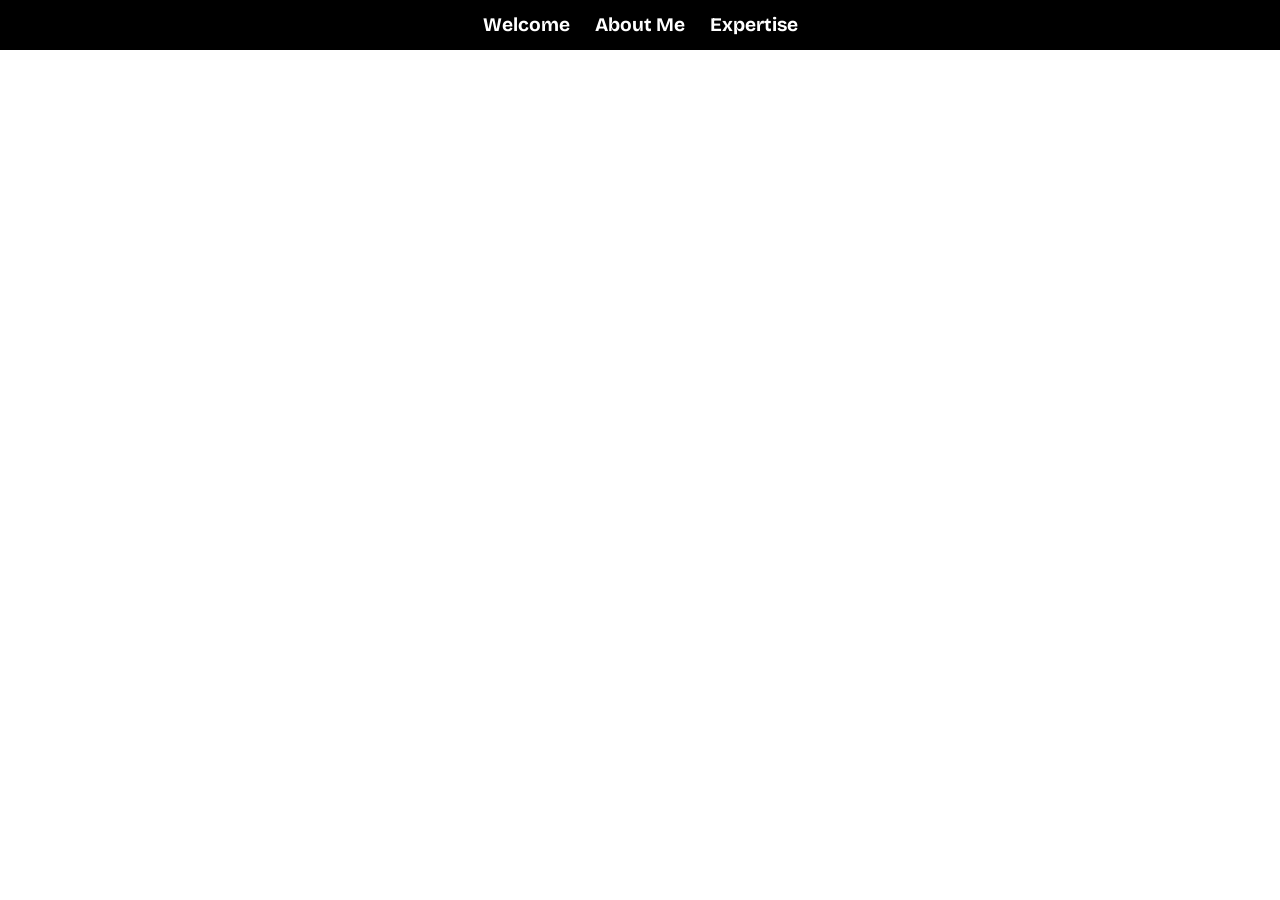
==== index.html @ 5cc89724 "Updated paths" ====
<!DOCTYPE html>
<html lang="en">

<head>
    <meta charset="UTF-8">
    <meta name="viewport" content="width=device-width, initial-scale=1.0">
    <link rel="stylesheet" href="./src/styles/main.css">
    <link rel="shortcut icon" href="./public/favicon.ico" type="image/x-icon">
    <title>myrasfy.dev</title>
</head>

<body>
    <header>
        <nav class="navbar">
            <ul>
                <li><a href="#welcome">Welcome</a></li>
                <li><a href="#aboutme">About Me</a></li>
                <li><a href="#expertise">Expertise</a></li>
            </ul>
        </nav>
    </header>
    <main>
        <section id="welcome">
        </section>
        <section id="aboutme">
        </section>
        <section id="expertise">
        </section>
    </main>
    <footer>
    </footer>
    <script src="./src/scripts/loadAnimation.js"></script>
</body>

</html>
---- src/styles/main.css ----
/* CSS RESET */

html,
body,
div,
span,
applet,
object,
iframe,
h1,
h2,
h3,
h4,
h5,
h6,
p,
blockquote,
pre,
a,
abbr,
acronym,
address,
big,
cite,
code,
del,
dfn,
em,
img,
ins,
kbd,
q,
s,
samp,
small,
strike,
strong,
sub,
sup,
tt,
var,
b,
u,
i,
center,
dl,
dt,
dd,
ol,
ul,
li,
fieldset,
form,
label,
legend,
table,
caption,
tbody,
tfoot,
thead,
tr,
th,
td,
article,
aside,
canvas,
details,
embed,
figure,
figcaption,
footer,
header,
hgroup,
menu,
nav,
output,
ruby,
section,
summary,
time,
mark,
audio,
video {
    margin: 0;
    padding: 0;
    border: 0;
    vertical-align: baseline;
    text-decoration: none;
}

article,
aside,
details,
figcaption,
figure,
footer,
header,
hgroup,
menu,
nav,
section {
    display: block;
}

body {
    line-height: 1;
}

ol,
ul {
    list-style: none;
}

blockquote,
q {
    quotes: none;
}

blockquote:before,
blockquote:after,
q:before,
q:after {
    content: '';
    content: none;
}

table {
    border-collapse: collapse;
    border-spacing: 0;
}

/* MY STYLE */

@font-face {
    font-family: "BricolageGrotesque";
    src: url("../fonts/bricolageGrotesque.ttf");
}

body {
    font-family: "BricolageGrotesque";
}

h1,
h2,
h3,
h4,
h5,
h6,
p {
    font-family: "BricolageGrotesque";
}

.navbar {
    background-color: #000000;
    width: 100%;
    height: 50px;
    display: flex;
    align-items: center;
    justify-content: center;
}

.navbar ul {
    display: flex;
    justify-content: center;
    gap: 25px;
    font-weight: 700;
    font-size: larger;
}

.navbar a {
    display: flex;
    align-items: center;
    height: 40px;
    color: #ffffff;
    border-radius: 3px;
    position: relative;
    z-index: 1;
    overflow: hidden;
}

.navbar a:hover {
    color: black;
}

.navbar a:after {
    content: "";
    background: white;
    position: absolute;
    z-index: -1;
    left: -20%;
    right: -20%;
    top: 0;
    bottom: 0;
    transform: skewX(-45deg) scale(0, 1);
    transition: all 0.5s;
}

.navbar a:hover:after {
    transform: skewX(-45deg) scale(1, 1);
    -webkit-transition: all 0.5s;
    transition: all 0.5s;
}
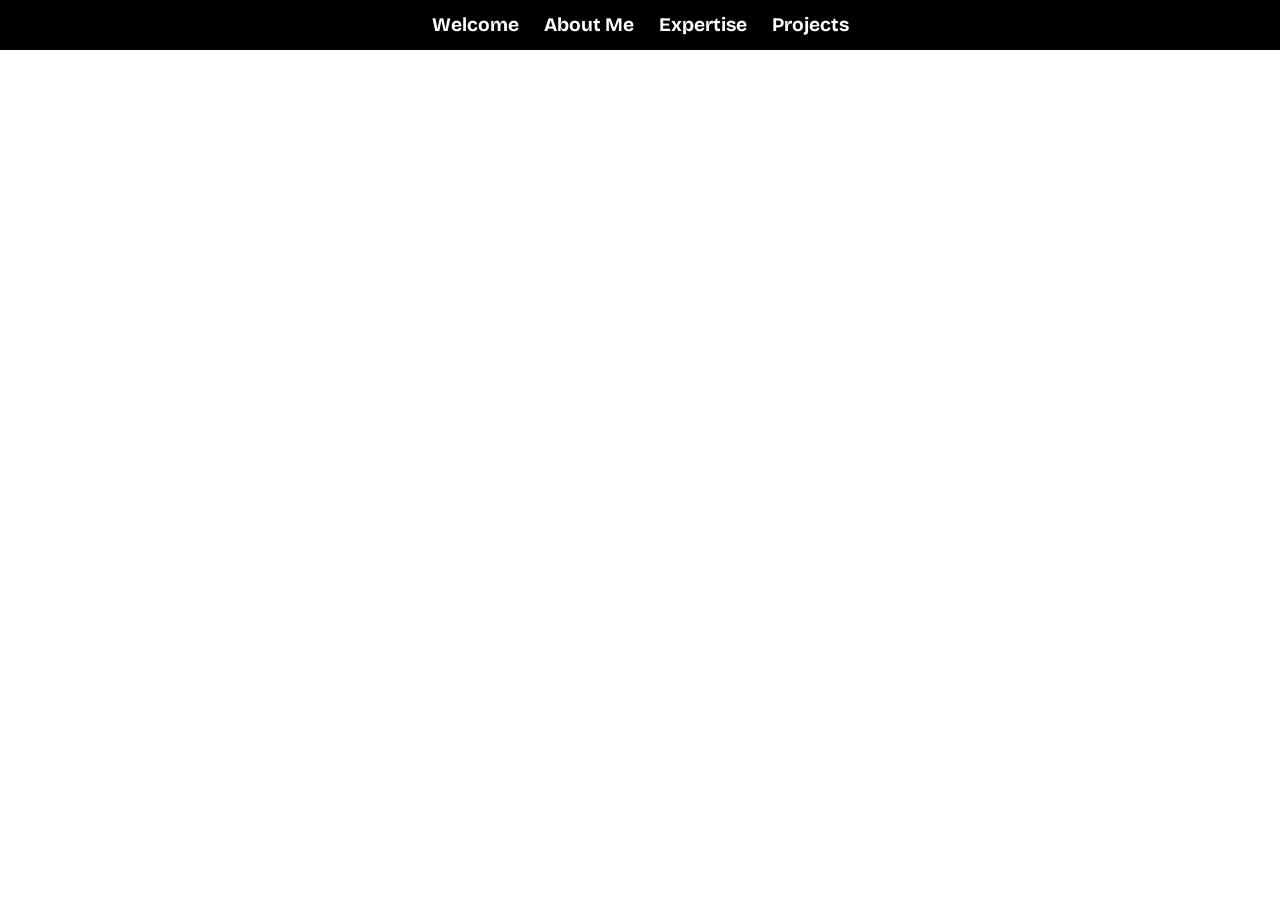
==== commit 5944d7a2: "Added projects" ====
--- a/index.html
+++ b/index.html
@@ -16,6 +16,7 @@
                 <li><a href="#welcome">Welcome</a></li>
                 <li><a href="#aboutme">About Me</a></li>
                 <li><a href="#expertise">Expertise</a></li>
+                <li><a href="#projects">Projects</a></li>
             </ul>
         </nav>
     </header>
@@ -26,6 +27,8 @@
         </section>
         <section id="expertise">
         </section>
+        <section id="#projects">
+        </section>
     </main>
     <footer>
     </footer>
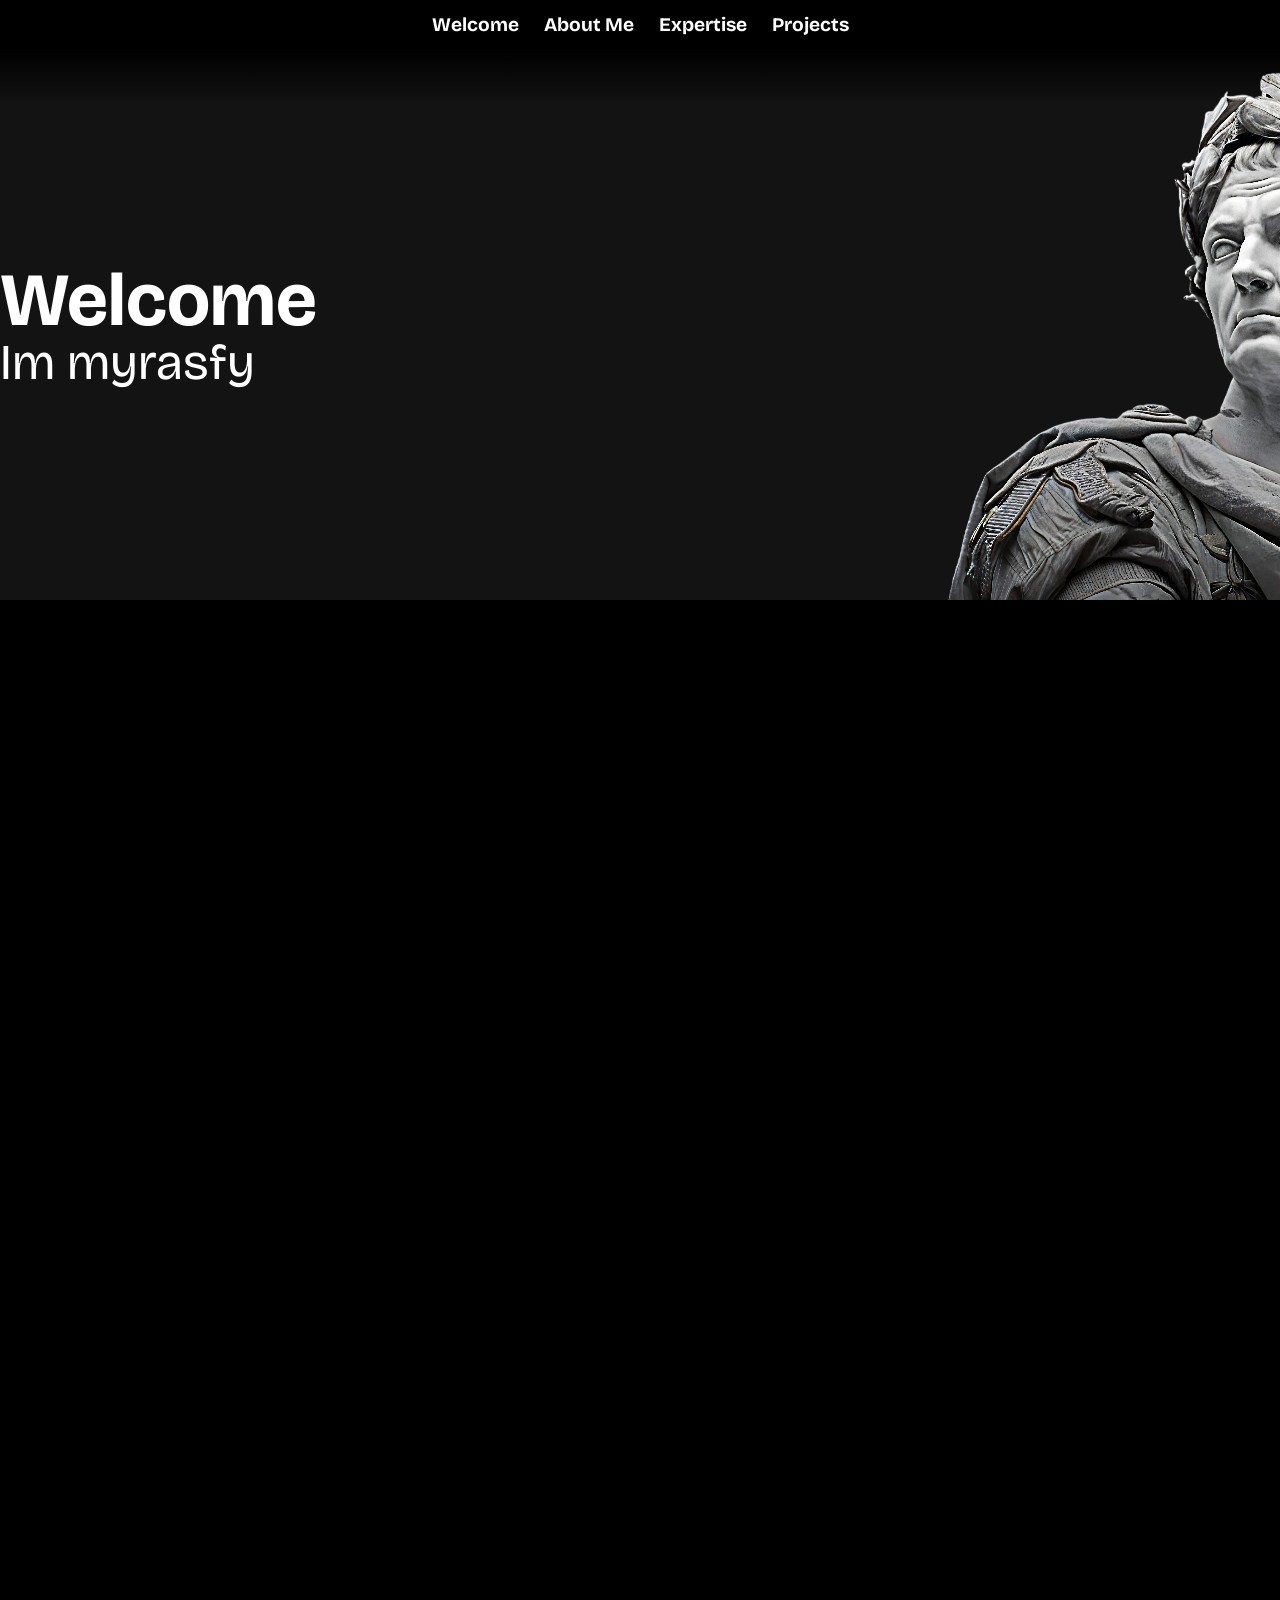
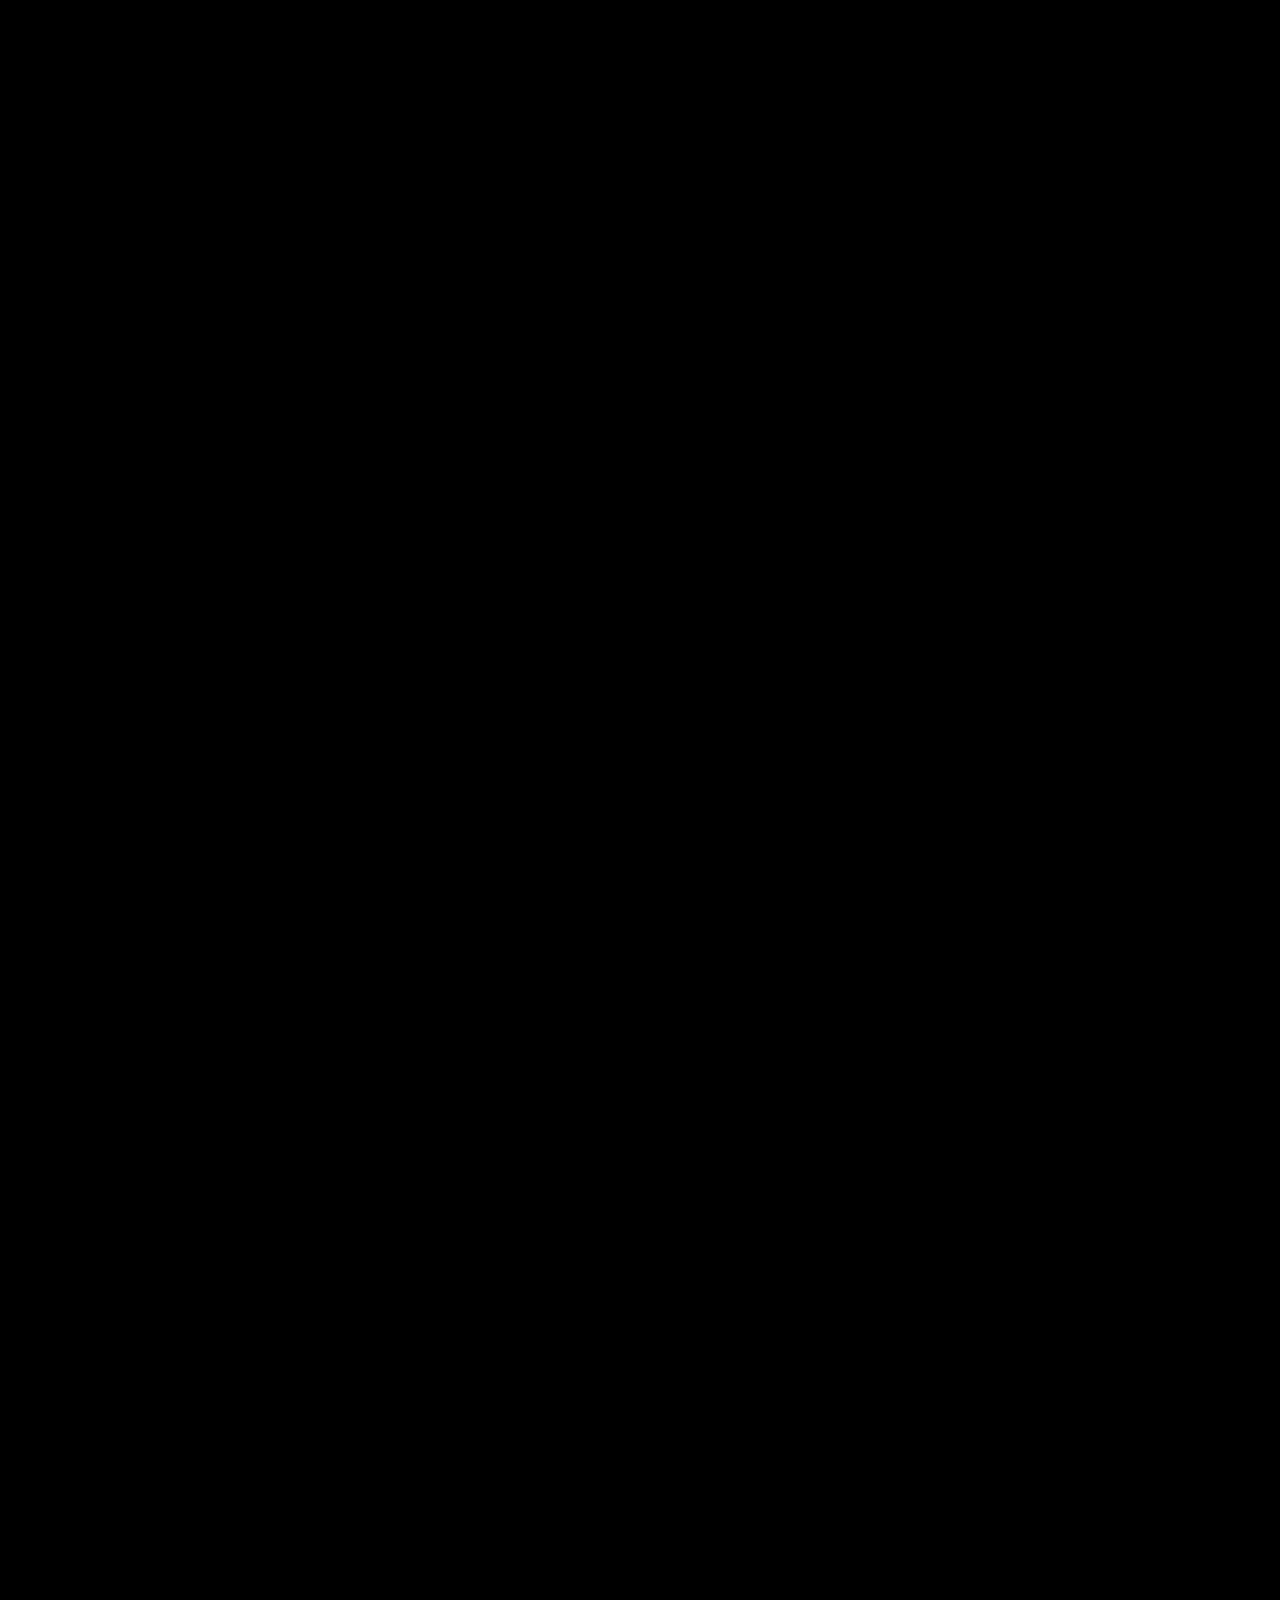
==== commit 221404df: "Added "Welcome" and temp load animation" ====
--- a/index.html
+++ b/index.html
@@ -10,29 +10,42 @@
 </head>
 
 <body>
+    <div id="loadAnimation">
+        <img id="loadBackground" src="./public/loadAnimation.gif" alt="loadAnimation">
+        <div id="darkOverlay"></div>
+    </div>
     <header>
         <nav class="navbar">
             <ul>
                 <li><a href="#welcome">Welcome</a></li>
-                <li><a href="#aboutme">About Me</a></li>
+                <li><a href="#aboutMe">About Me</a></li>
                 <li><a href="#expertise">Expertise</a></li>
                 <li><a href="#projects">Projects</a></li>
             </ul>
         </nav>
     </header>
     <main>
-        <section id="welcome">
+        <section class="welcome" id="welcome">
+            <div class="welcomeContent">
+                <div class="welcomeText">
+                    <h1>Welcome</h1>
+                    <p>Im myrasfy</p>
+                </div>
+                <img class="julioCaesar" src="./public/julioCaesar.png" alt="Julio Caesar photo">
+            </div>
         </section>
-        <section id="aboutme">
+        <section class="aboutMe" id="aboutMe">
         </section>
-        <section id="expertise">
+        <section class="expertise" id="expertise">
         </section>
-        <section id="#projects">
+        <section class="projects" id="projects">
         </section>
     </main>
     <footer>
     </footer>
     <script src="./src/scripts/loadAnimation.js"></script>
+    <script src="./src/scripts/sectionsAnimation.js"></script>
+    <script src="./src/scripts/imageScroll.js"></script>
 </body>
 
 </html>
--- a/src/styles/main.css
+++ b/src/styles/main.css
@@ -132,12 +132,14 @@
 /* MY STYLE */
 
 @font-face {
-    font-family: "BricolageGrotesque";
+    font-family: "bricolageGrotesque";
     src: url("../fonts/bricolageGrotesque.ttf");
 }
 
 body {
-    font-family: "BricolageGrotesque";
+    font-family: "bricolageGrotesque";
+    padding-top: 50px;
+    background: #000000;
 }
 
 h1,
@@ -147,7 +149,7 @@
 h5,
 h6,
 p {
-    font-family: "BricolageGrotesque";
+    font-family: "bricolageGrotesque";
 }
 
 .navbar {
@@ -157,6 +159,9 @@
     display: flex;
     align-items: center;
     justify-content: center;
+    position: fixed;
+    top: 0;
+    z-index: 1000;
 }
 
 .navbar ul {
@@ -187,8 +192,8 @@
     background: white;
     position: absolute;
     z-index: -1;
-    left: -20%;
-    right: -20%;
+    left: -30%;
+    right: -30%;
     top: 0;
     bottom: 0;
     transform: skewX(-45deg) scale(0, 1);
@@ -199,4 +204,85 @@
     transform: skewX(-45deg) scale(1, 1);
     -webkit-transition: all 0.5s;
     transition: all 0.5s;
+}
+
+.welcome {
+    display: flex;
+    height: 550px;
+    width: 100%;
+    background-color: #131313;
+    background: linear-gradient(to bottom, #000000, #131313 10%);
+    color: #ffffff;
+    justify-content: center;
+    scroll-margin-top: 50px;
+}
+
+.welcomeContent {
+    display: flex;
+    align-items: center;
+    gap: 25%;
+    overflow: hidden;
+}
+
+.welcomeText {
+    font-size: 50px;
+}
+
+.julioCaesar {
+    padding-top: 20px;
+}
+
+.aboutMe {
+    display: flex;
+    height: 1000px;
+    width: 100%;
+    background-color: #000000;
+    color: #ffffff;
+}
+
+.expertise {
+    display: flex;
+    height: 1000px;
+    width: 100%;
+    background-color: #000000;
+    color: #ffffff;
+}
+
+.projects {
+    display: flex;
+    height: 1000px;
+    width: 100%;
+    background-color: #000000;
+    color: #ffffff;
+}
+
+/* TEMP CHATGPT CODE */
+
+#loadAnimation {
+    position: fixed;
+    top: 0;
+    left: 0;
+    right: 0;
+    bottom: 0;
+    background-color: black;
+    z-index: 9999;
+    display: flex;
+    justify-content: center;
+    align-items: center;
+    opacity: 1;
+    transition: opacity 1s ease;
+}
+
+#loadBackground {
+    z-index: 1;
+}
+
+#darkOverlay {
+    position: absolute;
+    top: 0;
+    left: 0;
+    right: 0;
+    bottom: 0;
+    background-color: rgba(0, 0, 0, 0.5);
+    z-index: 2;
 }
